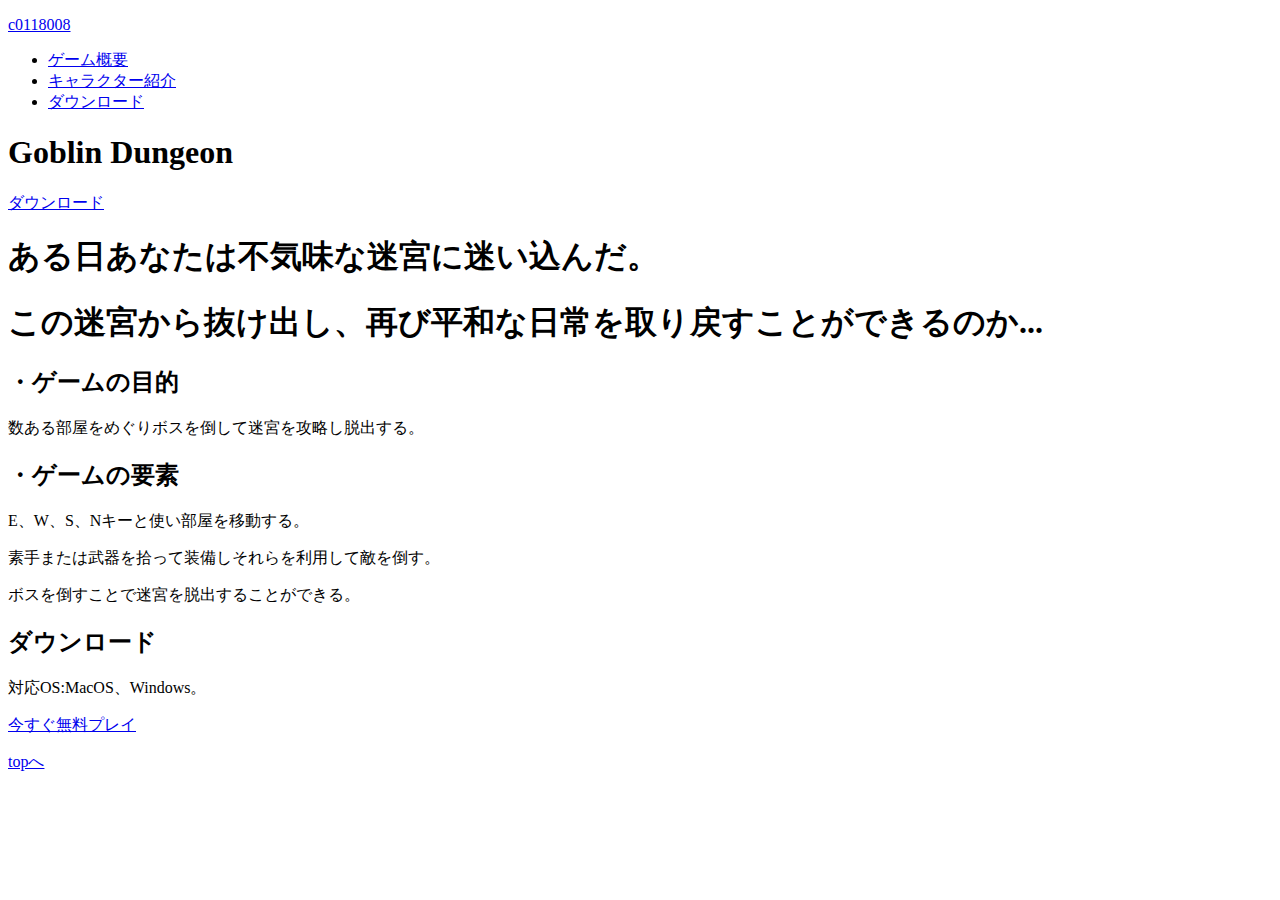
==== index.html @ 7ec59d38 "Create index.html" ====
<!DOCTYPE html>
<html lang="ja">
  
<head>
  <meta charset="UTF-8">
  <meta name="viewport" content="width=device-width, initial-scale=1.0">
  <title>Goblin Dungeon </title>
  <link rel="stylesheet" href="index.css">
  <link rel="icon" type="image/x-icon" href="./img/goblin.png">
</head>

<body>
  <header class="Header">
    <p class="Title"><a href="./index.html">c0118008</a></p>
    <ul class="Menu">
      <li><a href="./header/about.html">ゲーム概要</a></li> 
      <li><a href="./header/character.html">キャラクター紹介</a></li>
      <li class="DL"><a href="./GoblinDungeon.exe" download>ダウンロード</a></li>
    </ul>
  </header>

  <div class="Main">
    <div class="GameTitle">
      <h1>Goblin Dungeon</h1>
      <p><a href="./GoblinDungeon.exe" download>ダウンロード</a></p>
    </div>
    <section class="MainText">
      <div class="Message">
        <h1 class="FirstLine">ある日あなたは不気味な迷宮に迷い込んだ。</h1>
        <h1>この迷宮から抜け出し、再び平和な日常を取り戻すことができるのか...</h1>
      </div>
      <div class="PP">
        <div class="Purpose">
          <h2>・ゲームの目的</h2>
          <p>数ある部屋をめぐりボスを倒して迷宮を攻略し脱出する。</p>
        </div>
        <div class="Element">
          <h2>・ゲームの要素</h2>
          <p>E、W、S、Nキーと使い部屋を移動する。</p>
          <p>素手または武器を拾って装備しそれらを利用して敵を倒す。</p>
          <p>ボスを倒すことで迷宮を脱出することができる。</p>
        </div>
      </div>
      <div class="Download">
        <h2>ダウンロード</h2>
        <p>対応OS:MacOS、Windows。</p>
        <a href="./GoblinDungeon.exe">今すぐ無料プレイ</a>
      </div>
    </section>

  </div>

  <footer>
    <p><a href="#">topへ</a></p>
  </footer>

</body>
</html>
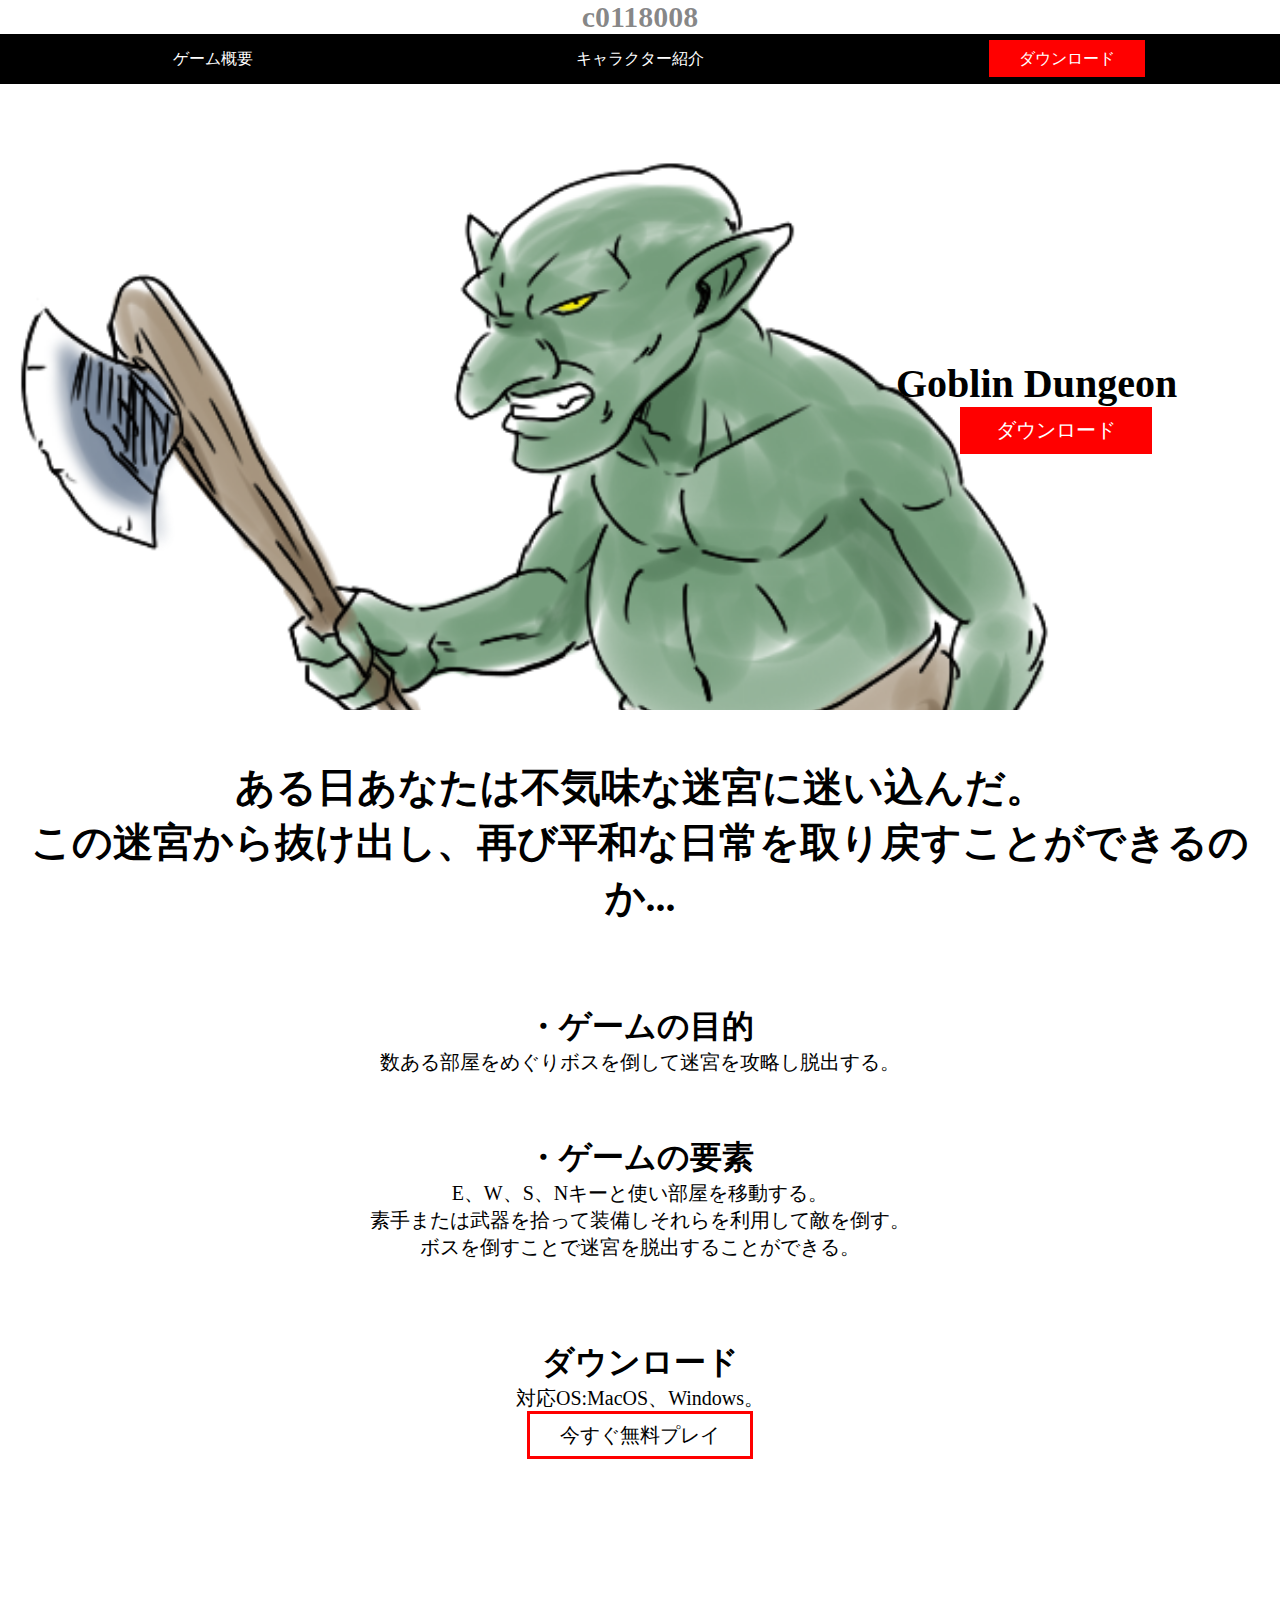
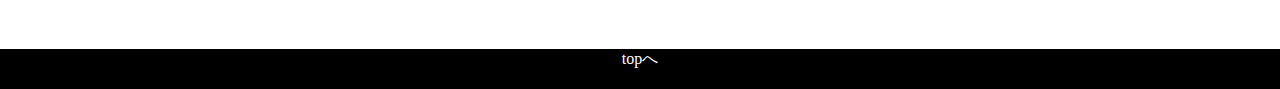
==== commit a25e45e6: "Update index.html" ====
--- a/index.html
+++ b/index.html
@@ -15,14 +15,14 @@
     <ul class="Menu">
       <li><a href="./header/about.html">ゲーム概要</a></li> 
       <li><a href="./header/character.html">キャラクター紹介</a></li>
-      <li class="DL"><a href="./GoblinDungeon.exe" download>ダウンロード</a></li>
+      <li class="DL"><a href="./C0118008.exe" download>ダウンロード</a></li>
     </ul>
   </header>
 
   <div class="Main">
     <div class="GameTitle">
       <h1>Goblin Dungeon</h1>
-      <p><a href="./GoblinDungeon.exe" download>ダウンロード</a></p>
+      <p><a href="./C0118008.exe" download>ダウンロード</a></p>
     </div>
     <section class="MainText">
       <div class="Message">
--- a/index.css
+++ b/index.css
@@ -0,0 +1,150 @@
+*{
+  margin: 0px;
+  padding: 0px;
+}
+
+body{
+  margin: 0px;
+}
+
+.Header{
+  position: fixed;
+  top: 0;
+  left: 0;
+  right: 0;
+  width: auto;
+}
+
+.Title{
+  background-color: #fff;
+  font-size: 30px;
+  font-family: "ヒラギノ明朝 ProN","Hiragino Mincho ProN"; font-weight: bold;
+  text-align: center;
+}
+
+.Title a{
+  color: rgba(0, 0, 0, 0.466);
+}
+
+.Menu{
+  background-color: rgba(0, 0, 0);
+  display: flex;
+  margin-right: auto;
+  margin-left: auto;
+}
+
+a {
+  text-decoration: none;
+}
+
+li{
+  width: 100%;
+  height: 50px;
+  line-height: 50px;
+  text-align: center;
+  float: left;
+}
+
+.Menu li a{
+  color: #fff;
+  text-decoration: none;
+  font-family: Georgia, 'Times New Roman', Times, serif;
+
+}
+
+.DL a{
+  background-color: rgb(255, 0, 0);
+  padding: 10px 30px;
+}
+
+.Main{
+  margin-top:10px;
+  font-family: Georgia, 'Times New Roman', Times, serif;
+}
+
+.GameTitle{
+  background-image: url(./img/goblin.png);
+  background-size: cover;
+  width: 100%;
+  height: 700px;
+}
+
+.GameTitle h1{
+  font-size: 40px;
+  margin-left: 70%;
+  padding-top: 350px;
+  font-family: Georgia, 'Times New Roman', Times, serif;
+}
+
+.GameTitle p{
+  font-size: 16px;
+  margin-left: 75%;
+  margin-right: 10%;
+  padding-top: 20px;
+  background-color: rgb(255, 0, 0);
+  font-family: Georgia, 'Times New Roman', Times, serif;
+  text-align: center;
+  padding: 10px 30px;
+}
+
+.GameTitle a{
+  color: #fff;
+}
+
+.MainText{
+  text-align: center;
+}
+
+.Main h1{
+  font-size: 40px;
+  font-family: Georgia, 'Times New Roman', Times, serif;
+}
+
+.Main h2{
+  font-size: 32px;
+}
+
+.Main p{
+  font-size: 20px;
+}
+
+.FirstLine{
+  margin-top: 50px;
+}
+
+.Element h2{
+  margin-top: 60px;
+}
+
+.PP{
+  margin-top: 80px;
+  font-family: Georgia, 'Times New Roman', Times, serif;
+}
+
+.Download{
+  padding-top: 80px;
+}
+
+.Download p{
+  padding-bottom: 10px;
+}
+
+.Download a{
+  padding: 10px 30px;
+  font-size: 20px;
+  color: rgb(0, 0, 0);
+  border-style: solid;
+  border-color: rgb(255, 0, 0);
+}
+
+footer{
+  margin-top: 200px;
+  background-color: rgb(0, 0, 0);
+  width: 100%;
+  height: 40px;
+  text-align: center;
+}
+
+footer a{
+  color: #fff;
+}
